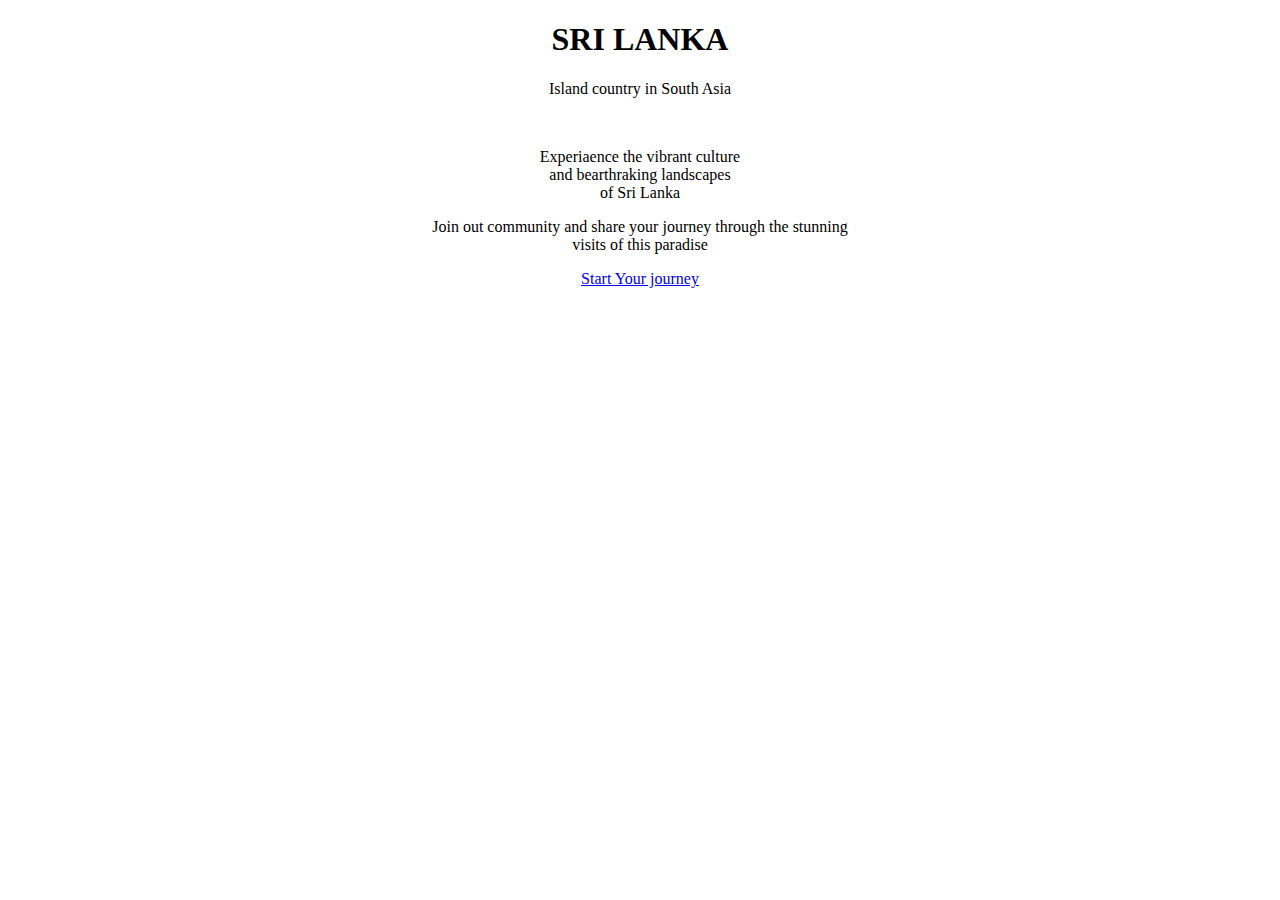
==== index.html @ 88bce04c "first commit" ====
<!DOCTYPE html>
<html lang="en">

<head>
    <meta charset="UTF-8">
    <meta name="viewport" content="width=device-width, initial-scale=1.0">
    <link rel="stylesheet" href="CSS/style.css">
    <link rel="stylesheet" href="CSS/bootstrap/bootstrap.css">
    <title>Japan</title>
</head>

<body class="body">
    <div class="container">
        <div class="row">
            <center>
                <h1 class="SLtext">SRI LANKA</h1>
                <p class="secondText">Island country in South Asia</p>
                <img class="nationalFalg" src="img/naationalFlag.jpg" alt="">
                <p class="pgThird">Experiaence the vibrant culture <br> and bearthraking landscapes <br> of Sri Lanka
                </p>
                <p class="pgBeforButton">Join out community and share your journey through the stunning <br> visits of
                    this paradise</p>
                <a class="startButton" href="journey.html">Start Your journey</a>
            </center>
        </div>
    </div>
</body>

</html>
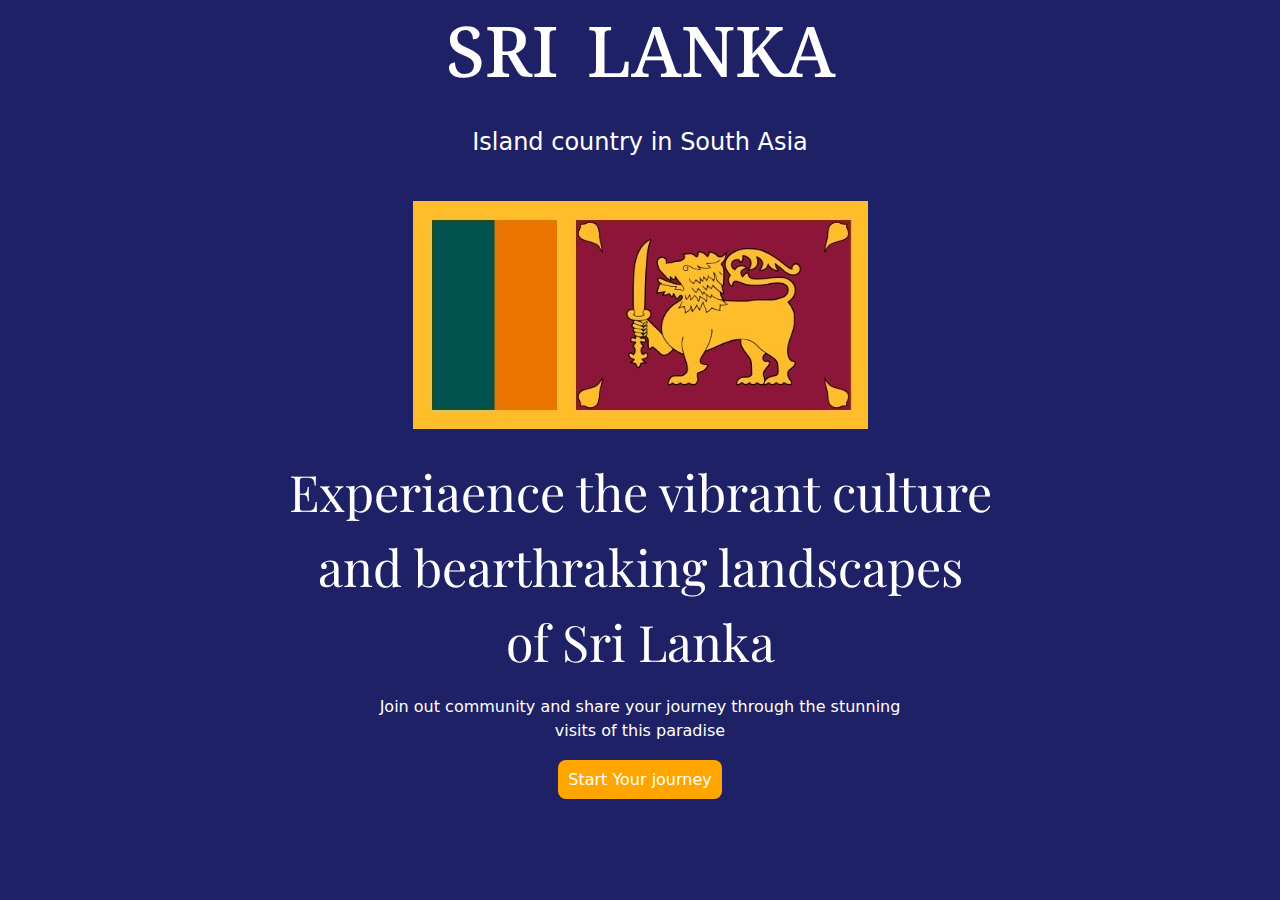
==== commit 41275c12: "first commit" ====
--- a/index.html
+++ b/index.html
@@ -1,29 +1,29 @@
-<!DOCTYPE html>
-<html lang="en">
-
-<head>
-    <meta charset="UTF-8">
-    <meta name="viewport" content="width=device-width, initial-scale=1.0">
-    <link rel="stylesheet" href="CSS/style.css">
-    <link rel="stylesheet" href="CSS/bootstrap/bootstrap.css">
-    <title>Japan</title>
-</head>
-
-<body class="body">
-    <div class="container">
-        <div class="row">
-            <center>
-                <h1 class="SLtext">SRI LANKA</h1>
-                <p class="secondText">Island country in South Asia</p>
-                <img class="nationalFalg" src="img/naationalFlag.jpg" alt="">
-                <p class="pgThird">Experiaence the vibrant culture <br> and bearthraking landscapes <br> of Sri Lanka
-                </p>
-                <p class="pgBeforButton">Join out community and share your journey through the stunning <br> visits of
-                    this paradise</p>
-                <a class="startButton" href="journey.html">Start Your journey</a>
-            </center>
-        </div>
-    </div>
-</body>
-
+<!DOCTYPE html>
+<html lang="en">
+
+<head>
+    <meta charset="UTF-8">
+    <meta name="viewport" content="width=device-width, initial-scale=1.0">
+    <link rel="stylesheet" href="CSS/style.css">
+    <link rel="stylesheet" href="CSS/bootstrap/bootstrap.css">
+    <title>Japan</title>
+</head>
+
+<body class="body">
+    <div class="container">
+        <div class="row">
+            <center>
+                <h1 class="SLtext">SRI LANKA</h1>
+                <p class="secondText">Island country in South Asia</p>
+                <img class="nationalFalg" src="img/naationalFlag.jpg" alt="">
+                <p class="pgThird">Experiaence the vibrant culture <br> and bearthraking landscapes <br> of Sri Lanka
+                </p>
+                <p class="pgBeforButton">Join out community and share your journey through the stunning <br> visits of
+                    this paradise</p>
+                <a class="startButton" href="journey.html">Start Your journey</a>
+            </center>
+        </div>
+    </div>
+</body>
+
 </html>--- a/CSS/style.css
+++ b/CSS/style.css
@@ -0,0 +1,93 @@
+@import url('https://fonts.googleapis.com/css2?family=Noto+Serif+Oriya:wght@400..700&display=swap');
+@import url('https://fonts.googleapis.com/css2?family=Bebas+Neue&family=Spicy+Rice&display=swap');
+@import url('https://fonts.googleapis.com/css2?family=Playfair+Display:ital,wght@0,400..900;1,400..900&display=swap');
+
+*{
+    margin: 0%;
+    padding: 0%;
+
+}
+
+p{
+    color: white;
+}
+.body{
+    background-color: #1f2166;
+}
+.SLtext{
+    color: white;
+    margin:20px ;
+    font-family:"Noto Serif Oriya"," serif";
+    font-size: 70px;
+}
+.nationalFalg{
+margin: 25px;
+}
+.secondText{
+    color: white;
+    font-size:x-large;
+
+}
+.pgThird{
+    color: white;
+    font-size: 50px;
+    font-family: "Playfair Display", serif;
+
+}
+.pgBeforButton{
+    margin: 10px ;
+    color: white;
+    font-size: medium;
+    margin-bottom: 25px;
+}
+.startButton{
+    background-color: orange;
+    padding: 10px;
+    border-radius: 8px;
+    color: white;
+    text-decoration: none;
+}
+
+.introVideo{
+    margin: 25px;
+    width: 80%;
+    border-radius: 25px;
+}
+
+.miniCards{
+    margin: 10px;
+    width: 400px;
+    border-radius: 25px;
+}
+
+.rectangle{
+    height: 200px;
+    width: 350px;
+    background-color: orange;
+    margin: 10px;                   
+
+}
+.imgSlides{
+    margin: 30px;
+    border-radius: 25px;
+    width: 95%;
+}
+.slidesText{
+    font-size: x-large;
+    font-family:"Playfair Display", serif ;
+    margin-top : 170px; ;
+
+}
+
+.footerLeft{
+    text-align: left;
+   color: white
+}
+
+.footerRight{
+    text-align: right;
+
+}
+.hr{
+    color: white;
+}